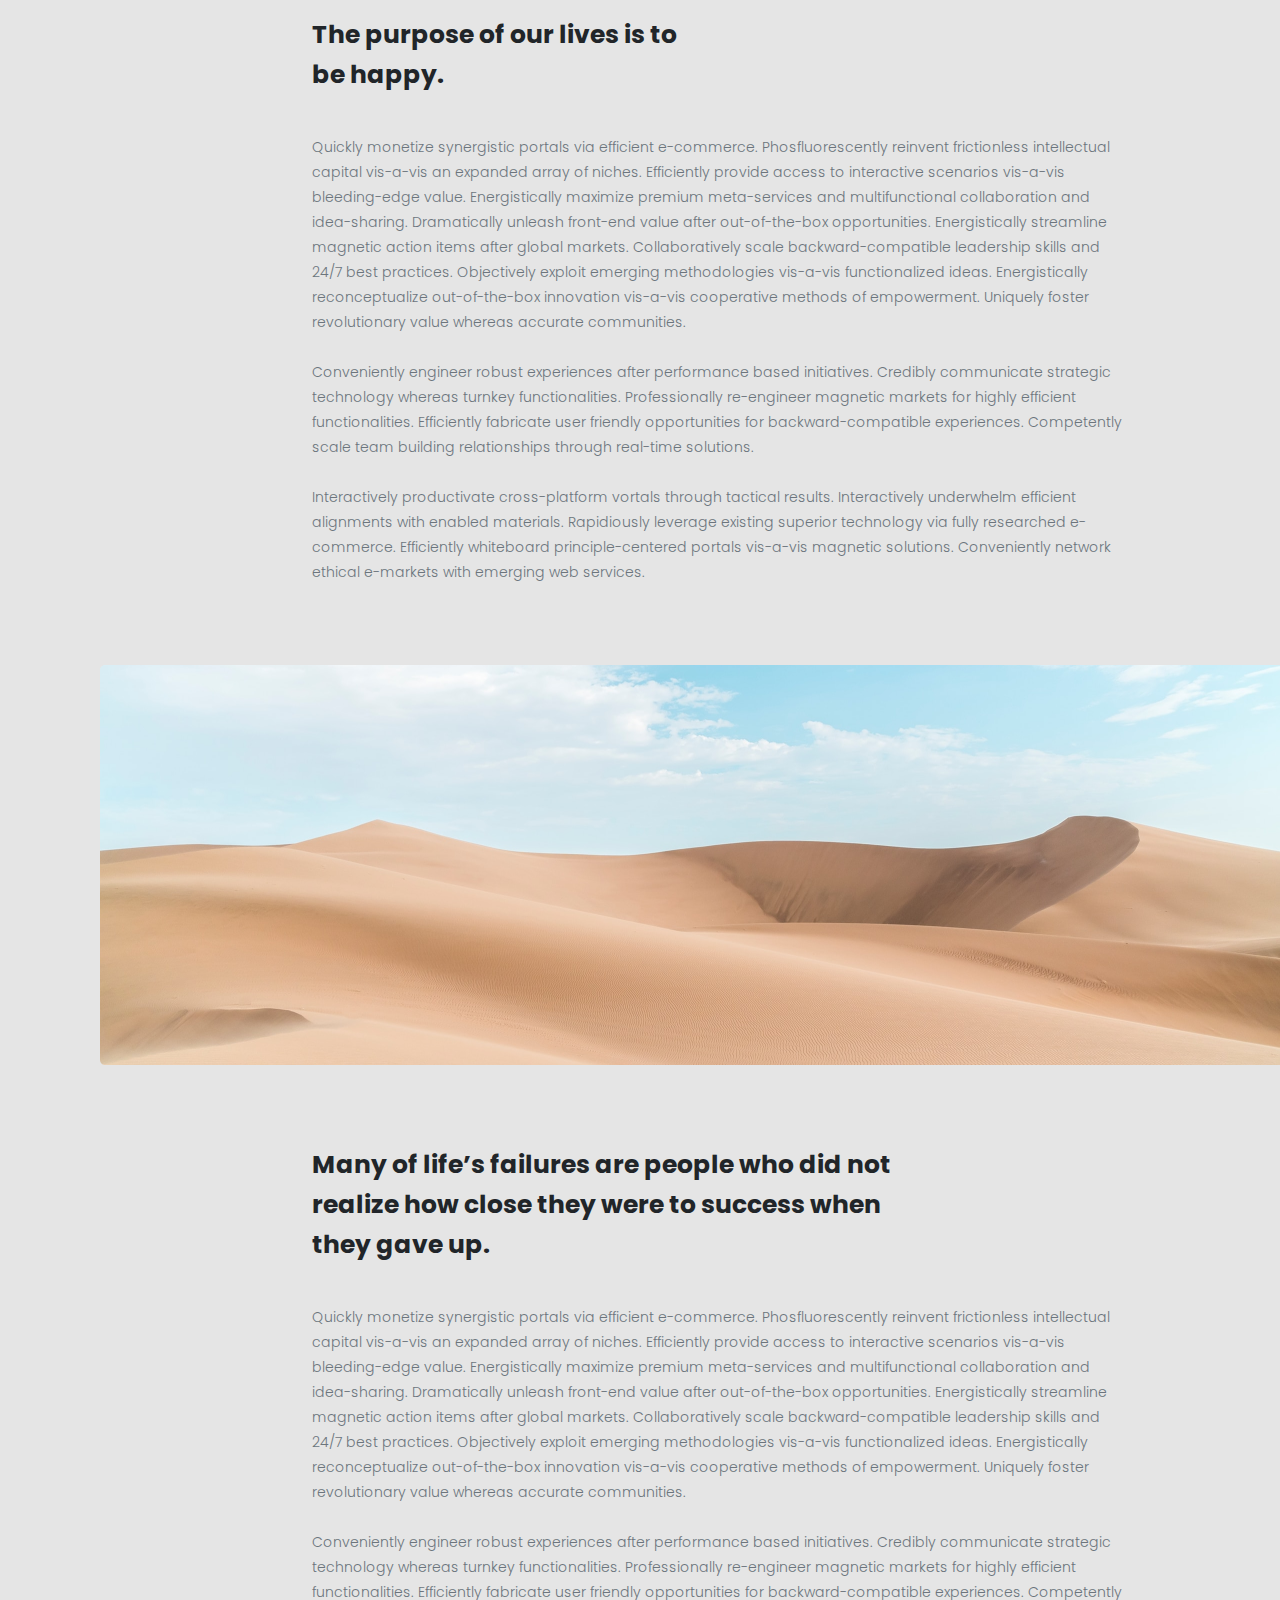
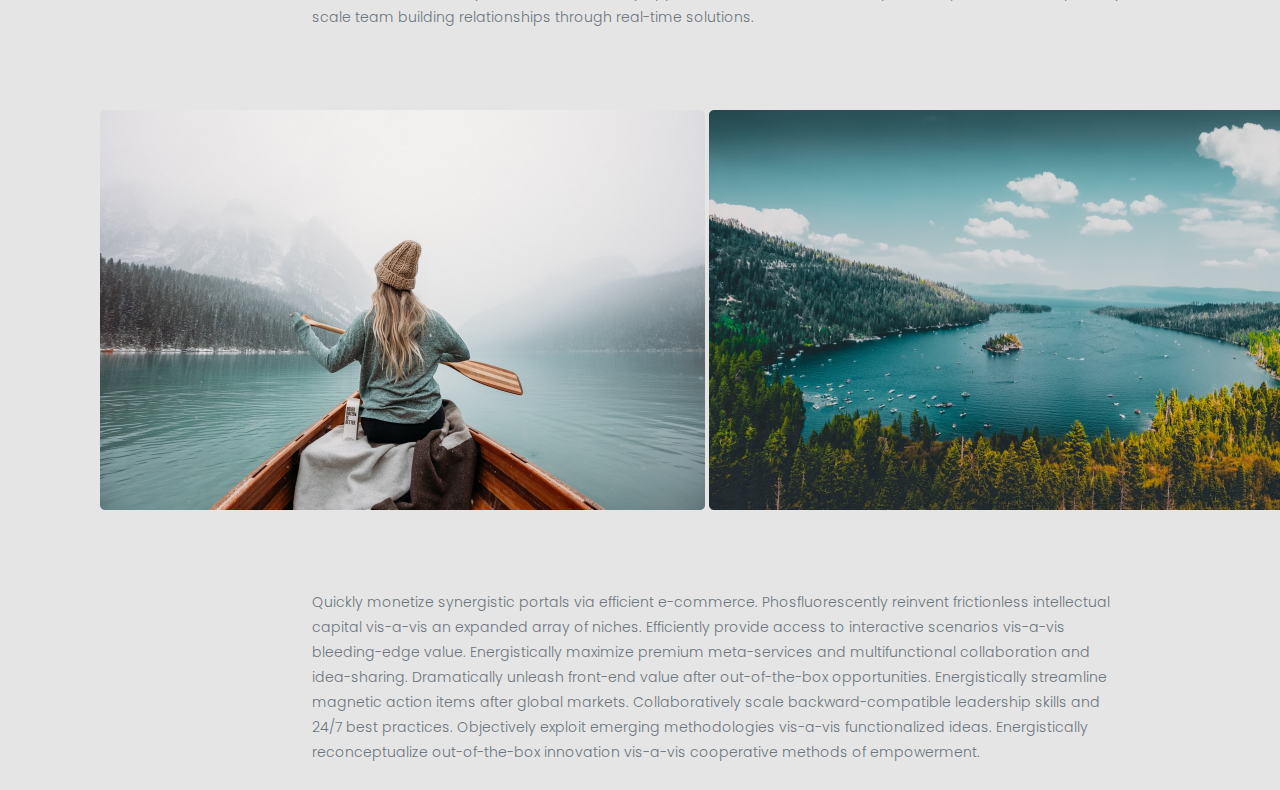
==== lesson_5/index.html @ 0ee31381 "Add files via upload" ====
<!DOCTYPE html>
<html lang="en">

<head>
   <meta charset="UTF-8">
   <meta name="viewport" content="width=device-width, initial-scale=1.0">
   <title>Lesson-5</title>
   <link rel="stylesheet" href="css/style.css">
</head>

<body>
   <header>
      <h1>The purpose of our lives is to be happy.</h1>
   </header>
   <main>
      <section class="container">
         <div class="first-part">
            <p class="first-paragraph">Quickly monetize synergistic portals via efficient e-commerce. Phosfluorescently
               reinvent frictionless
               intellectual capital vis-a-vis an expanded array of niches. Efficiently provide access to interactive
               scenarios vis-a-vis bleeding-edge value. Energistically maximize premium meta-services and
               multifunctional
               collaboration and idea-sharing. Dramatically unleash front-end value after out-of-the-box opportunities.
               Energistically streamline magnetic action items after global markets. Collaboratively scale
               backward-compatible leadership skills and 24/7 best practices. Objectively exploit emerging methodologies
               vis-a-vis functionalized ideas. Energistically reconceptualize out-of-the-box innovation vis-a-vis
               cooperative methods of empowerment. Uniquely foster revolutionary value whereas accurate communities.</p>
            <p class="second-paragraph">Conveniently engineer robust experiences after performance based initiatives. Credibly
               communicate strategic
               technology whereas turnkey functionalities. Professionally re-engineer magnetic markets for highly
               efficient
               functionalities. Efficiently fabricate user friendly opportunities for backward-compatible experiences.
               Competently scale team building relationships through real-time solutions.</p>
            <p class="third-paragraph"> Interactively productivate cross-platform vortals through tactical results.
               Interactively underwhelm
               efficient alignments with enabled materials. Rapidiously leverage existing superior technology via fully
               researched e-commerce. Efficiently whiteboard principle-centered portals vis-a-vis magnetic solutions.
               Conveniently network ethical e-markets with emerging web services.</p>
         </div>
         <img class="image-desert" src="img/01.png" alt="desert">
         <h2>Many of life’s failures are people who did not realize how close they were to success when
            they
            gave up.
         </h2>
         <div class="second-part">
            <p class="fourth-paragraph">Quickly monetize synergistic portals via efficient e-commerce. Phosfluorescently
               reinvent frictionless
               intellectual capital vis-a-vis an expanded array of niches. Efficiently provide access to interactive
               scenarios vis-a-vis bleeding-edge value. Energistically maximize premium meta-services and
               multifunctional
               collaboration and idea-sharing. Dramatically unleash front-end value after out-of-the-box opportunities.
               Energistically streamline magnetic action items after global markets. Collaboratively scale
               backward-compatible leadership skills and 24/7 best practices. Objectively exploit emerging methodologies
               vis-a-vis functionalized ideas. Energistically reconceptualize out-of-the-box innovation vis-a-vis
               cooperative methods of empowerment. Uniquely foster revolutionary value whereas accurate communities.</p>
            <p class="fifth-paragraph">Conveniently engineer robust experiences after performance based initiatives. Credibly
               communicate strategic
               technology whereas turnkey functionalities. Professionally re-engineer magnetic markets for highly
               efficient
               functionalities. Efficiently fabricate user friendly opportunities for backward-compatible experiences.
               Competently scale team building relationships through real-time solutions.</p>
         </div>
         <div class="images-lake">
            <img class="water-first" src="img/02.png" alt="water-1">
            <img class="water-second" src="img/03.png" alt="water-2">
         </div>
         <div class="third-part">
            <p>Quickly monetize synergistic portals via efficient e-commerce. Phosfluorescently reinvent frictionless
               intellectual capital vis-a-vis an expanded array of niches. Efficiently provide access to interactive
               scenarios vis-a-vis bleeding-edge value. Energistically maximize premium meta-services and
               multifunctional
               collaboration and idea-sharing. Dramatically unleash front-end value after out-of-the-box opportunities.
               Energistically streamline magnetic action items after global markets. Collaboratively scale
               backward-compatible leadership skills and 24/7 best practices. Objectively exploit emerging methodologies
               vis-a-vis functionalized ideas. Energistically reconceptualize out-of-the-box innovation vis-a-vis
               cooperative methods of empowerment. </p>
         </div>
      </section>
   </main>
   <footer>
   </footer>
</body>

</html>
---- lesson_5/css/style.css ----
@import url(reset.css);

@import url(https://fonts.googleapis.com/css?family=Poppins:300,700&display=swap);

body{
   font-family: "Poppins", sans-serif;
   font-weight: 300;
   font-size: 14px;
   color: #6C757D;
   background: #E5E5E5;
}

.container{
   max-width: 1440px;
   margin: 0 auto;
}

h1, h2{
   font-weight: 700;
   font-size: 25px;
   color: #212529;
   margin-left: 312px;
   line-height: 40px;
   margin-bottom: 40px;
}

h1{
   padding-top: 15px;
   max-width: 400px;
}

h2{
   max-width: 605px;
}

.first-part, .second-part, .third-part{
   margin-left: 312px;
   margin-right: 312px;
   margin-bottom: 80px;
   min-width: 816px;
   line-height: 25px;
}

.images-lake, .image-desert{
   margin-bottom: 80px;
   margin-left: 100px;
   min-width: 1240px;
   display: inline-block;
   
}  

.images-lake{
   box-sizing: border-box;

}

.first-paragraph, .second-paragraph, .fourth-paragraph{
   padding-bottom: 25px;
}

.third-part{
   padding-bottom: 25px;
}
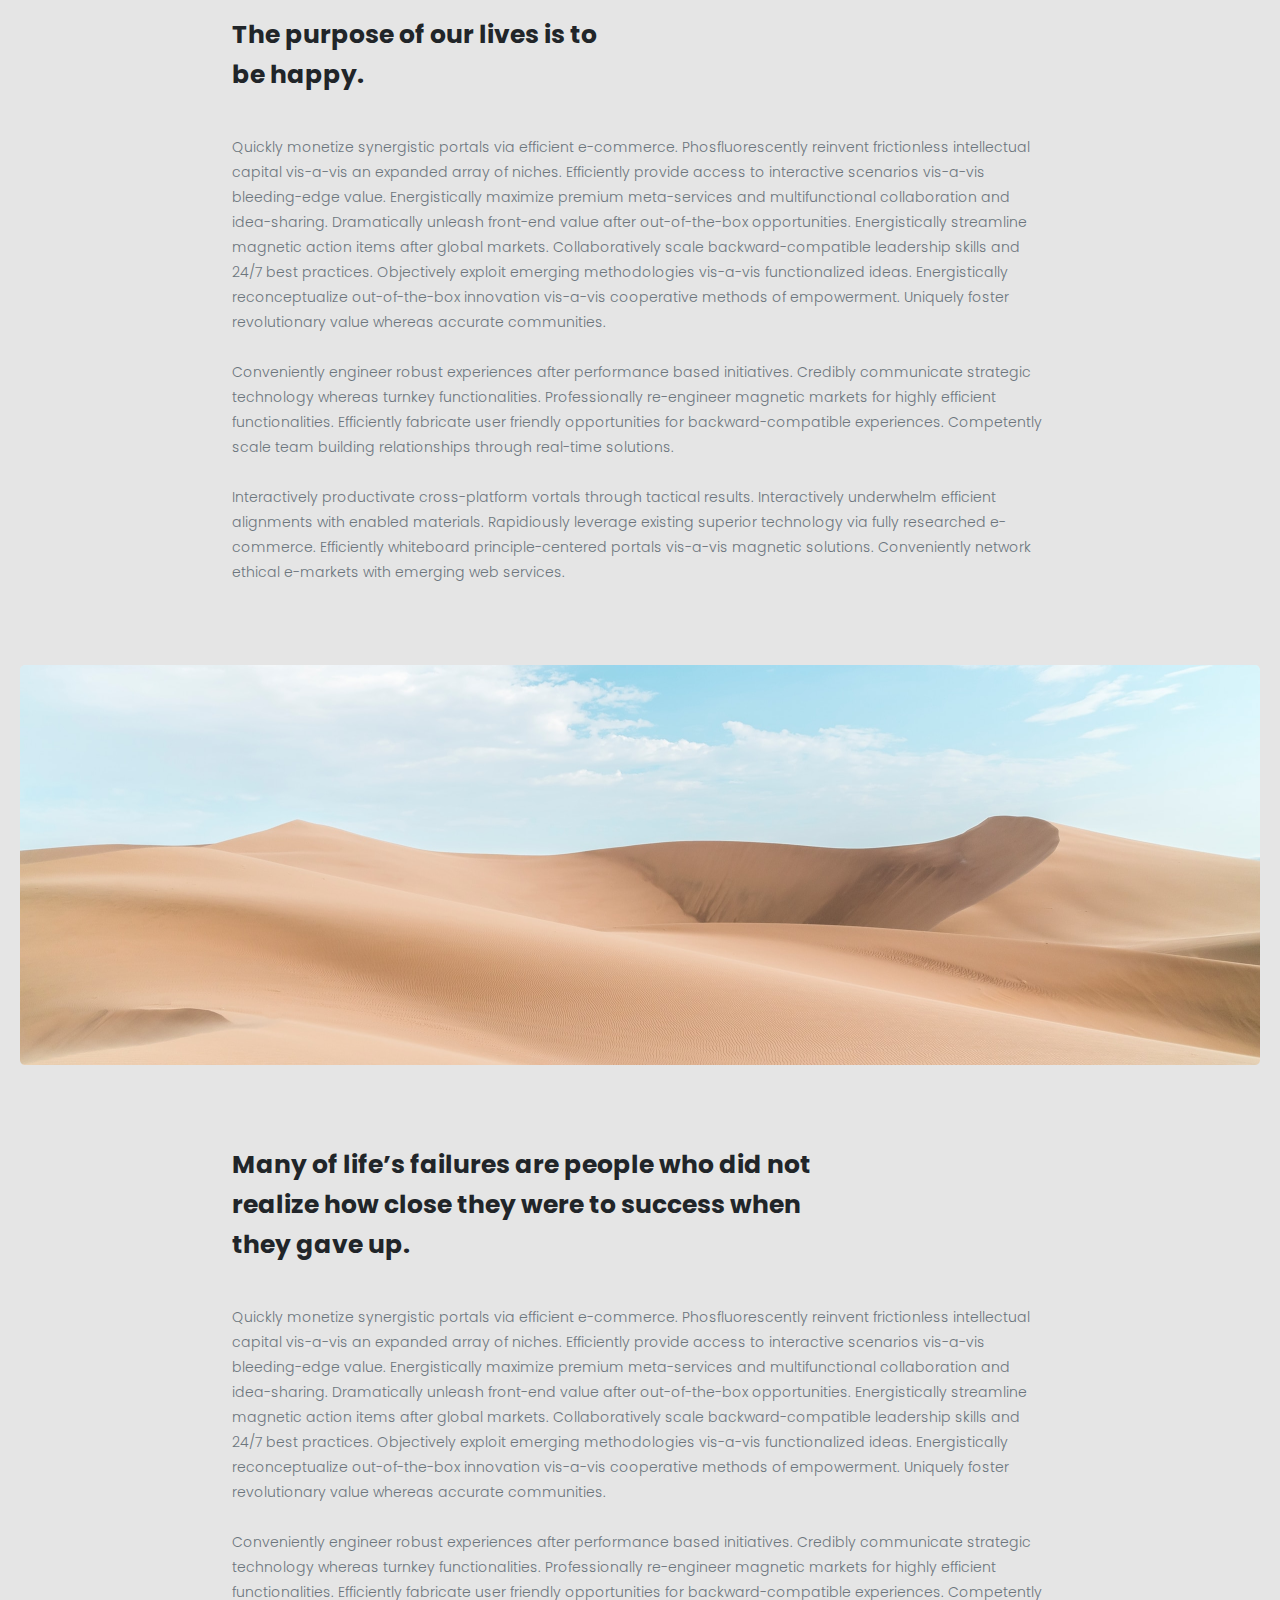
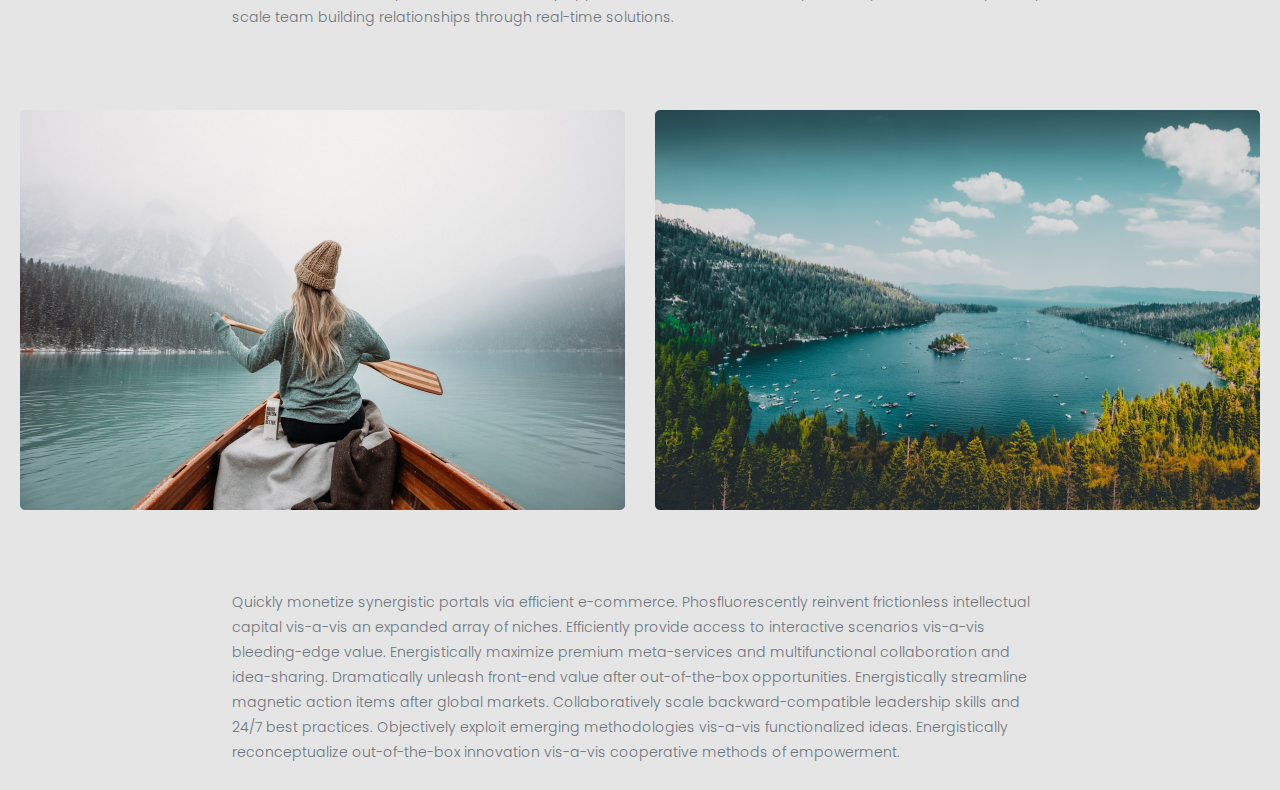
==== commit 83fe2d63: "Update index.html" ====
--- a/lesson_5/index.html
+++ b/lesson_5/index.html
@@ -10,11 +10,11 @@
 
 <body>
    <header>
-      <h1>The purpose of our lives is to be happy.</h1>
    </header>
    <main>
       <section class="container">
          <div class="first-part">
+            <h1>The purpose of our lives is to be happy.</h1>
             <p class="first-paragraph">Quickly monetize synergistic portals via efficient e-commerce. Phosfluorescently
                reinvent frictionless
                intellectual capital vis-a-vis an expanded array of niches. Efficiently provide access to interactive
@@ -38,11 +38,11 @@
                Conveniently network ethical e-markets with emerging web services.</p>
          </div>
          <img class="image-desert" src="img/01.png" alt="desert">
-         <h2>Many of life’s failures are people who did not realize how close they were to success when
-            they
-            gave up.
-         </h2>
          <div class="second-part">
+            <h2>Many of life’s failures are people who did not realize how close they were to success when
+               they
+               gave up.
+            </h2>
             <p class="fourth-paragraph">Quickly monetize synergistic portals via efficient e-commerce. Phosfluorescently
                reinvent frictionless
                intellectual capital vis-a-vis an expanded array of niches. Efficiently provide access to interactive
@@ -81,4 +81,4 @@
    </footer>
 </body>
 
-</html>+</html>
--- a/lesson_5/css/style.css
+++ b/lesson_5/css/style.css
@@ -11,53 +11,61 @@
 }
 
 .container{
-   max-width: 1440px;
+   max-width: 1240px;
    margin: 0 auto;
 }
-
 h1, h2{
    font-weight: 700;
    font-size: 25px;
    color: #212529;
-   margin-left: 312px;
    line-height: 40px;
-   margin-bottom: 40px;
 }
 
 h1{
+   max-width: 400px;
+   margin-bottom: 40px;
    padding-top: 15px;
-   max-width: 400px;
 }
 
 h2{
    max-width: 605px;
+   margin-bottom: 40px;
 }
 
 .first-part, .second-part, .third-part{
-   margin-left: 312px;
-   margin-right: 312px;
+   max-width: 816px;
+   margin: 0 auto;
+   line-height: 25px;
    margin-bottom: 80px;
-   min-width: 816px;
-   line-height: 25px;
 }
+.image-desert {
+   max-width: 100%;
+   margin: 0 auto;
+   margin-bottom: 80px;
+   font-size: 0;
+}  
 
-.images-lake, .image-desert{
-   margin-bottom: 80px;
-   margin-left: 100px;
-   min-width: 1240px;
-   display: inline-block;
+.images-lake {
+   max-width: 100%; 
+   margin: 0 auto;
+   font-size: 0; 
    
 }  
 
-.images-lake{
-   box-sizing: border-box;
+.water-first{
+   margin-bottom: 80px;
+}
 
+.water-second{
+   margin-left: 30px;
+   margin-bottom: 80px;
 }
 
 .first-paragraph, .second-paragraph, .fourth-paragraph{
-   padding-bottom: 25px;
+   margin-bottom: 25px;
 }
 
 .third-part{
    padding-bottom: 25px;
 }
+
